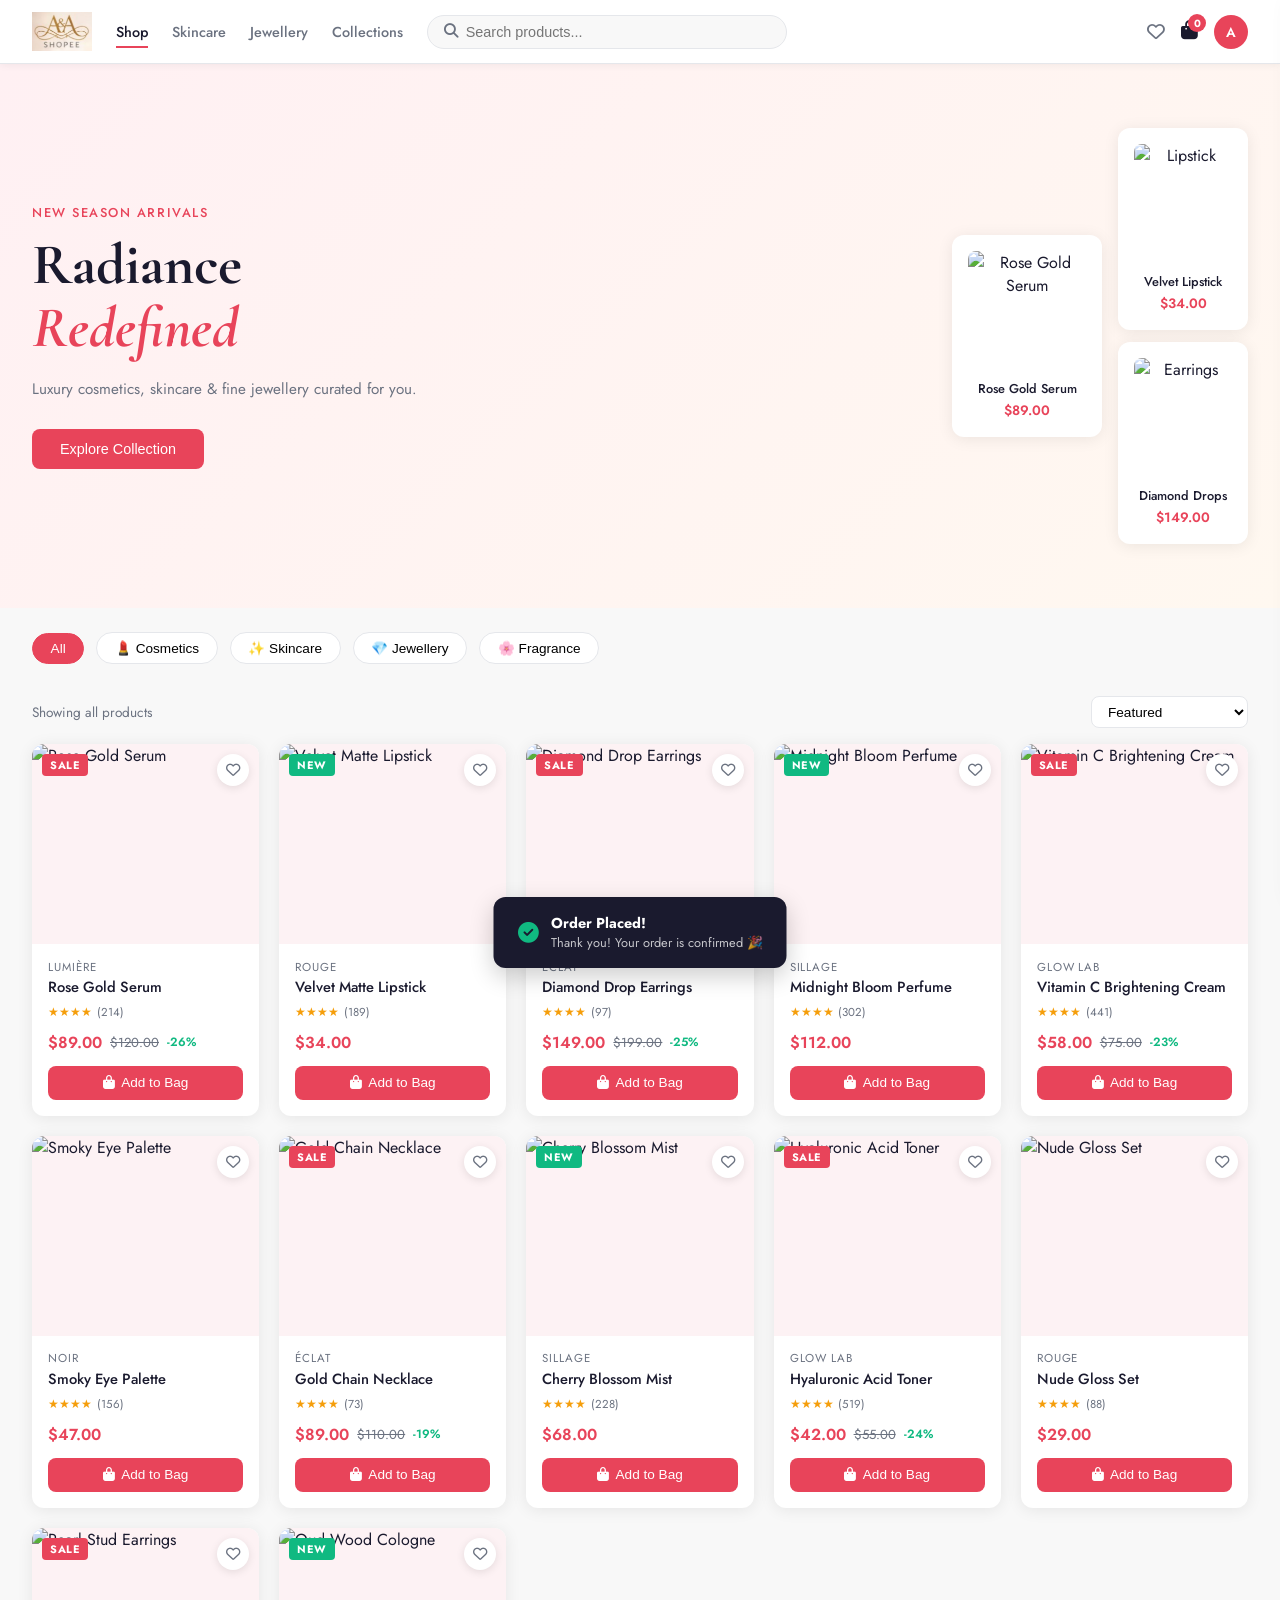
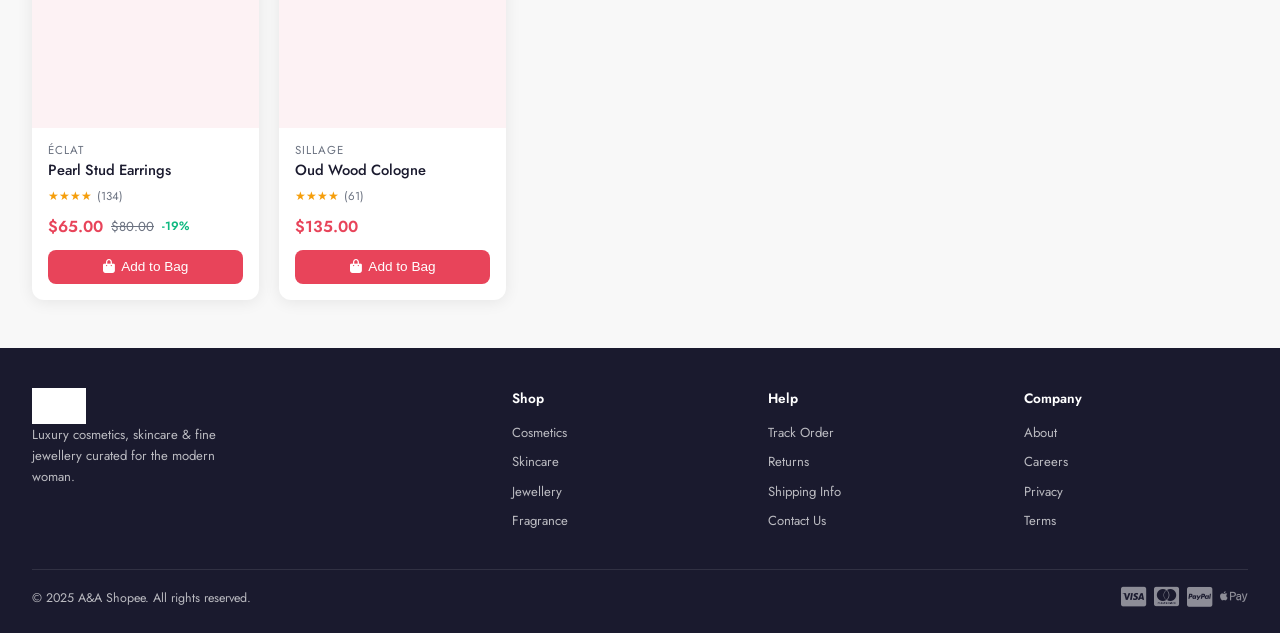
==== index.html @ 065af6c6 "createing initial setup" ====
<!DOCTYPE html>
<html lang="en">
<head>
  <meta charset="UTF-8" />
  <meta name="viewport" content="width=device-width, initial-scale=1.0"/>
  <title>A&amp;A Shopee</title>
  <link rel="stylesheet" href="src/css/style.css"/>
  <link href="https://fonts.googleapis.com/css2?family=Cormorant+Garamond:wght@300;400;600&family=Jost:wght@300;400;500&display=swap" rel="stylesheet"/>
  <link rel="stylesheet" href="https://cdnjs.cloudflare.com/ajax/libs/font-awesome/6.5.0/css/all.min.css"/>
</head>
<body>

<!-- ── NAVBAR ── -->
<nav class="navbar">
  <div class="nav-logo"><img src="src/images/logo.png" alt="A&A Shopee" class="logo-img"/></div>
  <ul class="nav-links">
    <li><a href="#" class="active">Shop</a></li>
    <li><a href="#">Skincare</a></li>
    <li><a href="#">Jewellery</a></li>
    <li><a href="#">Collections</a></li>
  </ul>
  <div class="nav-search">
    <i class="fa-solid fa-magnifying-glass"></i>
    <input type="text" placeholder="Search products..."/>
  </div>
  <div class="nav-actions">
    <i class="fa-regular fa-heart"></i>
    <div class="cart-icon" onclick="toggleCart()">
      <i class="fa-solid fa-bag-shopping"></i>
      <span class="cart-badge" id="cartBadge">0</span>
    </div>
    <div class="avatar">A</div>
  </div>
</nav>

<!-- ── HERO BANNER ── -->
<section class="hero">
  <div class="hero-content">
    <p class="hero-sub">New Season Arrivals</p>
    <h1>Radiance<br/><em>Redefined</em></h1>
    <p class="hero-desc">Luxury cosmetics, skincare & fine jewellery curated for you.</p>
    <button class="btn-primary" onclick="scrollToShop()">Explore Collection</button>
  </div>
  <div class="hero-visual">
    <div class="hero-card">
      <img src="https://images.unsplash.com/photo-1620916566398-39f1143ab7be?w=300&q=80" alt="Rose Gold Serum"/>
      <p>Rose Gold Serum</p>
      <span>$89.00</span>
    </div>
    <div class="hero-card-stack">
      <div class="hero-card">
        <img src="https://images.unsplash.com/photo-1586495777744-4e6232bf2f9b?w=300&q=80" alt="Lipstick"/>
        <p>Velvet Lipstick</p>
        <span>$34.00</span>
      </div>
      <div class="hero-card">
        <img src="https://images.unsplash.com/photo-1535632066927-ab7c9ab60908?w=300&q=80" alt="Earrings"/>
        <p>Diamond Drops</p>
        <span>$149.00</span>
      </div>
    </div>
  </div>
</section>

<!-- ── CATEGORY PILLS ── -->
<section class="categories" id="shop">
  <button class="cat-pill active" onclick="filterProducts('all',this)">All</button>
  <button class="cat-pill" onclick="filterProducts('cosmetic',this)">💄 Cosmetics</button>
  <button class="cat-pill" onclick="filterProducts('skincare',this)">✨ Skincare</button>
  <button class="cat-pill" onclick="filterProducts('jewellery',this)">💎 Jewellery</button>
  <button class="cat-pill" onclick="filterProducts('fragrance',this)">🌸 Fragrance</button>
</section>

<!-- ── SORT BAR ── -->
<div class="sort-bar">
  <p id="productCount">Showing all products</p>
  <select onchange="renderProducts(currentFilter)">
    <option>Featured</option>
    <option>Price: Low to High</option>
    <option>Price: High to Low</option>
    <option>Top Rated</option>
  </select>
</div>

<!-- ── PRODUCT GRID ── -->
<section class="product-grid" id="productGrid"></section>

<!-- ── FOOTER ── -->
<footer>
  <div class="footer-grid">
    <div class="footer-brand">
      <div class="nav-logo"><img src="src/images/logo.png" alt="A&A Shopee" class="logo-img"/></div>
      <p>Luxury cosmetics, skincare & fine jewellery curated for the modern woman.</p>
    </div>
    <div class="footer-col">
      <h4>Shop</h4>
      <ul>
        <li><a href="#">Cosmetics</a></li>
        <li><a href="#">Skincare</a></li>
        <li><a href="#">Jewellery</a></li>
        <li><a href="#">Fragrance</a></li>
      </ul>
    </div>
    <div class="footer-col">
      <h4>Help</h4>
      <ul>
        <li><a href="#">Track Order</a></li>
        <li><a href="#">Returns</a></li>
        <li><a href="#">Shipping Info</a></li>
        <li><a href="#">Contact Us</a></li>
      </ul>
    </div>
    <div class="footer-col">
      <h4>Company</h4>
      <ul>
        <li><a href="#">About</a></li>
        <li><a href="#">Careers</a></li>
        <li><a href="#">Privacy</a></li>
        <li><a href="#">Terms</a></li>
      </ul>
    </div>
  </div>
  <div class="footer-bottom">
    <p>© 2025 A&amp;A Shopee. All rights reserved.</p>
    <div class="footer-pay">
      <i class="fa-brands fa-cc-visa"></i>
      <i class="fa-brands fa-cc-mastercard"></i>
      <i class="fa-brands fa-cc-paypal"></i>
      <i class="fa-brands fa-apple-pay"></i>
    </div>
  </div>
</footer>

<!-- ── CART DRAWER ── -->
<div class="cart-overlay" id="cartOverlay" onclick="toggleCart()"></div>
<aside class="cart-drawer" id="cartDrawer">
  <div class="cart-header">
    <h2>Your Bag</h2>
    <button onclick="toggleCart()"><i class="fa-solid fa-xmark"></i></button>
  </div>
  <div class="cart-items" id="cartItems">
    <div class="cart-empty"><i class="fa-regular fa-bag-shopping"></i><p>Your bag is empty</p></div>
  </div>
  <div class="cart-footer" id="cartFooter" style="display:none">
    <div class="cart-total">
      <span>Subtotal</span><span id="cartTotal">$0.00</span>
    </div>
    <button class="btn-primary full" onclick="goToCheckout()">Proceed to Checkout</button>
  </div>
</aside>

<!-- ── CHECKOUT MODAL ── -->
<div class="modal-overlay" id="checkoutOverlay">
  <div class="checkout-modal">
    <button class="modal-close" onclick="closeCheckout()"><i class="fa-solid fa-xmark"></i></button>

    <!-- Steps -->
    <div class="steps">
      <div class="step active" id="step1Dot"><span>1</span>Delivery</div>
      <div class="step-line"></div>
      <div class="step" id="step2Dot"><span>2</span>Payment</div>
      <div class="step-line"></div>
      <div class="step" id="step3Dot"><span>3</span>Confirm</div>
    </div>

    <!-- Step 1: Delivery -->
    <div class="step-content" id="stepDelivery">
      <h3>Delivery Details</h3>
      <div class="form-row">
        <div class="form-group"><label>First Name</label><input type="text" placeholder="Aria"/></div>
        <div class="form-group"><label>Last Name</label><input type="text" placeholder="Rose"/></div>
      </div>
      <div class="form-group"><label>Email</label><input type="email" placeholder="aria@lumiere.com"/></div>
      <div class="form-group"><label>Phone</label><input type="tel" placeholder="+1 (555) 000-0000"/></div>
      <div class="form-group"><label>Address</label><input type="text" placeholder="123 Blossom Street"/></div>
      <div class="form-row">
        <div class="form-group"><label>City</label><input type="text" placeholder="New York"/></div>
        <div class="form-group"><label>ZIP</label><input type="text" placeholder="10001"/></div>
      </div>
      <div class="delivery-options">
        <label class="delivery-opt selected"><input type="radio" name="delivery" checked/>
          <i class="fa-solid fa-truck"></i><div><b>Standard</b><small>3–5 days · Free</small></div>
        </label>
        <label class="delivery-opt"><input type="radio" name="delivery"/>
          <i class="fa-solid fa-bolt"></i><div><b>Express</b><small>1–2 days · $9.99</small></div>
        </label>
      </div>
      <button class="btn-primary full" onclick="goStep(2)">Continue to Payment</button>
    </div>

    <!-- Step 2: Payment -->
    <div class="step-content hidden" id="stepPayment">
      <h3>Payment Method</h3>
      <div class="pay-tabs">
        <button class="pay-tab active" onclick="switchPay('card',this)"><i class="fa-solid fa-credit-card"></i> Card</button>
        <button class="pay-tab" onclick="switchPay('paypal',this)"><i class="fa-brands fa-paypal"></i> PayPal</button>
        <button class="pay-tab" onclick="switchPay('apple',this)"><i class="fa-brands fa-apple-pay"></i> Apple Pay</button>
      </div>
      <div id="cardForm">
        <div class="card-preview">
          <div class="card-chip"></div>
          <p class="card-num" id="previewNum">•••• •••• •••• ••••</p>
          <div class="card-bottom">
            <span id="previewName">CARD HOLDER</span>
            <span id="previewExp">MM/YY</span>
          </div>
        </div>
        <div class="form-group"><label>Card Number</label>
          <input type="text" placeholder="1234 5678 9012 3456" maxlength="19"
            oninput="fmtCard(this)" onkeyup="document.getElementById('previewNum').textContent=this.value||'•••• •••• •••• ••••'"/>
        </div>
        <div class="form-row">
          <div class="form-group"><label>Expiry</label>
            <input type="text" placeholder="MM/YY" maxlength="5"
              onkeyup="document.getElementById('previewExp').textContent=this.value||'MM/YY'"/>
          </div>
          <div class="form-group"><label>CVV</label><input type="password" placeholder="•••" maxlength="3"/></div>
        </div>
        <div class="form-group"><label>Name on Card</label>
          <input type="text" placeholder="ARIA ROSE"
            onkeyup="document.getElementById('previewName').textContent=this.value||'CARD HOLDER'"/>
        </div>
      </div>
      <div id="altPay" class="hidden alt-pay-msg"><i class="fa-solid fa-circle-check"></i> You'll be redirected to complete payment securely.</div>
      <div class="form-row" style="margin-top:1.5rem">
        <button class="btn-outline" onclick="goStep(1)">Back</button>
        <button class="btn-primary" onclick="goStep(3)">Review Order</button>
      </div>
    </div>

    <!-- Step 3: Confirm -->
    <div class="step-content hidden" id="stepConfirm">
      <h3>Order Summary</h3>
      <div class="order-summary" id="orderSummary"></div>
      <div class="summary-totals">
        <div><span>Subtotal</span><span id="confirmSubtotal"></span></div>
        <div><span>Shipping</span><span>Free</span></div>
        <div class="total-row"><span>Total</span><span id="confirmTotal"></span></div>
      </div>
      <div class="form-row" style="margin-top:1.5rem">
        <button class="btn-outline" onclick="goStep(2)">Back</button>
        <button class="btn-primary" onclick="placeOrder()"><i class="fa-solid fa-lock"></i> Place Order</button>
      </div>
    </div>
  </div>
</div>

<!-- ── SUCCESS TOAST ── -->
<div class="toast" id="toast">
  <i class="fa-solid fa-circle-check"></i>
  <div><b>Order Placed!</b><p>Thank you! Your order is confirmed 🎉</p></div>
</div>

<script src="src/js/app.js"></script>
</body>
</html>
---- src/css/style.css ----
*, *::before, *::after { box-sizing: border-box; margin: 0; padding: 0; }
:root {
  --primary: #e8445a;
  --primary-dark: #c73249;
  --bg: #f8f8f8;
  --white: #ffffff;
  --text: #1a1a2e;
  --muted: #6b7280;
  --border: #e5e7eb;
  --shadow: 0 2px 16px rgba(0,0,0,0.08);
  --radius: 12px;
}
body { font-family: 'Jost', sans-serif; background: var(--bg); color: var(--text); }
a { text-decoration: none; color: inherit; }
ul { list-style: none; }
img { max-width: 100%; display: block; }

/* NAVBAR */
.navbar {
  position: sticky; top: 0; z-index: 100;
  background: var(--white); border-bottom: 1px solid var(--border);
  display: flex; align-items: center; gap: 1.5rem;
  padding: 0 2rem; height: 64px;
  box-shadow: 0 1px 8px rgba(0,0,0,0.06);
}
.nav-logo {
  display: flex; align-items: center; white-space: nowrap;
}
.logo-img {
  height: 40px; width: auto; object-fit: contain;
}
.logo-aa {
  background: var(--primary); color: #fff;
  padding: 1px 7px; border-radius: 6px;
  font-size: 1.1rem; font-weight: 700; letter-spacing: .04em;
  margin-right: 3px;
}
.nav-links { display: flex; gap: 1.5rem; }
.nav-links a {
  font-size: .9rem; font-weight: 500; color: var(--muted);
  padding: 4px 0; border-bottom: 2px solid transparent; transition: all .2s;
}
.nav-links a:hover, .nav-links a.active { color: var(--text); border-color: var(--primary); }
.nav-search {
  flex: 1; max-width: 360px; display: flex; align-items: center;
  background: var(--bg); border: 1px solid var(--border);
  border-radius: 24px; padding: 0 1rem; gap: .5rem;
}
.nav-search input { border: none; background: transparent; outline: none; font-size: .9rem; width: 100%; padding: 8px 0; }
.nav-search i { color: var(--muted); font-size: .9rem; }
.nav-actions { display: flex; align-items: center; gap: 1rem; margin-left: auto; }
.nav-actions i { font-size: 1.1rem; cursor: pointer; color: var(--muted); transition: color .2s; }
.nav-actions i:hover { color: var(--primary); }
.cart-icon { position: relative; cursor: pointer; }
.cart-icon i { font-size: 1.2rem; color: var(--text); }
.cart-badge {
  position: absolute; top: -6px; right: -8px;
  background: var(--primary); color: #fff;
  font-size: .65rem; font-weight: 700;
  width: 18px; height: 18px; border-radius: 50%;
  display: flex; align-items: center; justify-content: center;
}
.avatar {
  width: 34px; height: 34px; border-radius: 50%;
  background: var(--primary); color: #fff;
  font-size: .85rem; font-weight: 600;
  display: flex; align-items: center; justify-content: center; cursor: pointer;
}

/* HERO */
.hero {
  display: flex; align-items: center; justify-content: space-between;
  padding: 4rem 2rem; background: linear-gradient(135deg, #fff0f3 0%, #fff8f0 100%);
  min-height: 420px; overflow: hidden;
}
.hero-content { max-width: 480px; }
.hero-sub {
  font-size: .8rem; font-weight: 500; letter-spacing: .12em;
  text-transform: uppercase; color: var(--primary); margin-bottom: .75rem;
}
.hero-content h1 {
  font-family: 'Cormorant Garamond', serif;
  font-size: clamp(2.4rem, 5vw, 3.6rem); line-height: 1.1;
  color: var(--text); margin-bottom: 1rem;
}
.hero-content h1 em { color: var(--primary); font-style: italic; }
.hero-desc { color: var(--muted); font-size: .95rem; margin-bottom: 1.75rem; line-height: 1.6; }
.hero-visual { display: flex; gap: 1rem; align-items: center; }
.hero-card {
  background: var(--white); border-radius: var(--radius);
  padding: 1rem; box-shadow: var(--shadow); text-align: center; width: 150px;
}
.hero-card img { border-radius: 8px; height: 120px; object-fit: cover; width: 100%; margin-bottom: .5rem; }
.hero-card p { font-size: .8rem; font-weight: 500; }
.hero-card span { font-size: .85rem; color: var(--primary); font-weight: 600; }
.hero-card-stack { display: flex; flex-direction: column; gap: .75rem; }
.hero-card-stack .hero-card { width: 130px; }

/* BUTTONS */
.btn-primary {
  background: var(--primary); color: #fff; border: none; border-radius: 8px;
  padding: .75rem 1.75rem; font-size: .9rem; font-weight: 500;
  cursor: pointer; transition: background .2s, transform .1s;
  display: inline-flex; align-items: center; gap: .5rem;
}
.btn-primary:hover { background: var(--primary-dark); }
.btn-primary:active { transform: scale(.97); }
.btn-primary.full { width: 100%; justify-content: center; }
.btn-outline {
  background: transparent; color: var(--text);
  border: 1.5px solid var(--border); border-radius: 8px;
  padding: .75rem 1.5rem; font-size: .9rem; font-weight: 500;
  cursor: pointer; transition: border-color .2s;
}
.btn-outline:hover { border-color: var(--primary); color: var(--primary); }

/* CATEGORIES */
.categories {
  display: flex; gap: .75rem; padding: 1.5rem 2rem;
  overflow-x: auto; scrollbar-width: none; align-items: center;
}
.categories::-webkit-scrollbar { display: none; }
.cat-pill {
  background: var(--white); border: 1.5px solid var(--border);
  border-radius: 24px; padding: .45rem 1.1rem;
  font-size: .85rem; font-weight: 500; cursor: pointer;
  white-space: nowrap; transition: all .2s;
}
.cat-pill:hover { border-color: var(--primary); color: var(--primary); }
.cat-pill.active { background: var(--primary); color: #fff; border-color: var(--primary); }

/* SORT BAR */
.sort-bar {
  display: flex; align-items: center; justify-content: space-between;
  padding: .5rem 2rem 1rem; flex-wrap: wrap; gap: .5rem;
}
.sort-bar p { font-size: .85rem; color: var(--muted); }
.sort-bar select {
  border: 1px solid var(--border); border-radius: 8px;
  padding: .4rem .75rem; font-size: .85rem; background: var(--white);
  cursor: pointer; outline: none;
}

/* PRODUCT GRID */
.product-grid {
  display: grid;
  grid-template-columns: repeat(auto-fill, minmax(220px, 1fr));
  gap: 1.25rem; padding: 0 2rem 3rem;
}
.product-card {
  background: var(--white); border-radius: var(--radius);
  box-shadow: var(--shadow); overflow: hidden;
  transition: transform .2s, box-shadow .2s; position: relative;
}
.product-card:hover { transform: translateY(-4px); box-shadow: 0 8px 28px rgba(0,0,0,0.12); }
.product-img-wrap { position: relative; overflow: hidden; background: #fdf2f4; }
.product-img-wrap img { width: 100%; height: 200px; object-fit: cover; transition: transform .35s; }
.product-card:hover .product-img-wrap img { transform: scale(1.05); }
.product-badge {
  position: absolute; top: 10px; left: 10px;
  color: #fff; font-size: .68rem; font-weight: 700;
  padding: 3px 8px; border-radius: 4px; text-transform: uppercase; letter-spacing: .05em;
}
.product-badge.new { background: #10b981; }
.product-badge.sale { background: var(--primary); }
.product-wishlist {
  position: absolute; top: 10px; right: 10px;
  background: var(--white); border: none; border-radius: 50%;
  width: 32px; height: 32px; display: flex; align-items: center; justify-content: center;
  cursor: pointer; box-shadow: 0 2px 8px rgba(0,0,0,0.1);
  transition: color .2s; font-size: .9rem; color: var(--muted);
}
.product-wishlist:hover, .product-wishlist.active { color: var(--primary); }
.product-info { padding: .9rem 1rem 1rem; }
.product-brand { font-size: .72rem; text-transform: uppercase; letter-spacing: .08em; color: var(--muted); margin-bottom: .2rem; }
.product-name { font-size: .92rem; font-weight: 500; margin-bottom: .4rem; line-height: 1.3; }
.product-rating { display: flex; align-items: center; gap: .3rem; margin-bottom: .6rem; }
.stars { color: #f59e0b; font-size: .75rem; }
.rating-count { font-size: .72rem; color: var(--muted); }
.product-price { display: flex; align-items: center; gap: .5rem; margin-bottom: .75rem; }
.price-current { font-size: 1rem; font-weight: 600; color: var(--primary); }
.price-original { font-size: .82rem; color: var(--muted); text-decoration: line-through; }
.price-discount { font-size: .75rem; color: #10b981; font-weight: 600; }
.btn-add-cart {
  width: 100%; background: var(--primary); color: #fff;
  border: none; border-radius: 8px; padding: .6rem;
  font-size: .85rem; font-weight: 500; cursor: pointer;
  transition: background .2s; display: flex; align-items: center; justify-content: center; gap: .4rem;
}
.btn-add-cart:hover { background: var(--primary-dark); }

/* CART DRAWER */
.cart-overlay {
  position: fixed; inset: 0; background: rgba(0,0,0,.4);
  z-index: 200; opacity: 0; pointer-events: none; transition: opacity .3s;
}
.cart-overlay.open { opacity: 1; pointer-events: all; }
.cart-drawer {
  position: fixed; top: 0; right: -420px; width: 400px; max-width: 100vw;
  height: 100vh; background: var(--white); z-index: 201;
  display: flex; flex-direction: column;
  box-shadow: -4px 0 24px rgba(0,0,0,.12);
  transition: right .3s cubic-bezier(.4,0,.2,1);
}
.cart-drawer.open { right: 0; }
.cart-header {
  display: flex; align-items: center; justify-content: space-between;
  padding: 1.25rem 1.5rem; border-bottom: 1px solid var(--border);
}
.cart-header h2 { font-size: 1.1rem; font-weight: 600; }
.cart-header button { background: none; border: none; font-size: 1.1rem; cursor: pointer; color: var(--muted); }
.cart-items { flex: 1; overflow-y: auto; padding: 1rem 1.5rem; }
.cart-empty { text-align: center; padding: 3rem 0; color: var(--muted); }
.cart-empty i { font-size: 2.5rem; margin-bottom: .75rem; display: block; }
.cart-item {
  display: flex; gap: .75rem; padding: .75rem 0;
  border-bottom: 1px solid var(--border); align-items: center;
}
.cart-item img { width: 64px; height: 64px; object-fit: cover; border-radius: 8px; background: #fdf2f4; }
.cart-item-info { flex: 1; }
.cart-item-info p { font-size: .88rem; font-weight: 500; margin-bottom: .2rem; }
.cart-item-info span { font-size: .82rem; color: var(--primary); font-weight: 600; }
.cart-item-qty { display: flex; align-items: center; gap: .4rem; margin-top: .4rem; }
.qty-btn {
  width: 24px; height: 24px; border-radius: 50%;
  border: 1px solid var(--border); background: var(--bg);
  cursor: pointer; font-size: .85rem; display: flex; align-items: center; justify-content: center;
  transition: background .2s;
}
.qty-btn:hover { background: var(--primary); color: #fff; border-color: var(--primary); }
.qty-val { font-size: .85rem; font-weight: 500; min-width: 20px; text-align: center; }
.cart-item-remove { background: none; border: none; color: var(--muted); cursor: pointer; font-size: .85rem; padding: 4px; }
.cart-item-remove:hover { color: var(--primary); }
.cart-footer { padding: 1.25rem 1.5rem; border-top: 1px solid var(--border); }
.cart-total { display: flex; justify-content: space-between; margin-bottom: 1rem; font-weight: 600; font-size: 1rem; }

/* CHECKOUT MODAL */
.modal-overlay {
  position: fixed; inset: 0; background: rgba(0,0,0,.5);
  z-index: 300; display: none; align-items: center; justify-content: center; padding: 1rem;
}
.modal-overlay.open { display: flex; }
.checkout-modal {
  background: var(--white); border-radius: 16px;
  width: 100%; max-width: 540px; max-height: 90vh;
  overflow-y: auto; padding: 2rem; position: relative;
}
.modal-close { position: absolute; top: 1rem; right: 1rem; background: none; border: none; font-size: 1.1rem; cursor: pointer; color: var(--muted); }
.steps { display: flex; align-items: center; margin-bottom: 2rem; }
.step { display: flex; flex-direction: column; align-items: center; gap: .25rem; font-size: .75rem; color: var(--muted); }
.step span {
  width: 28px; height: 28px; border-radius: 50%;
  border: 2px solid var(--border); display: flex; align-items: center; justify-content: center;
  font-size: .8rem; font-weight: 600; transition: all .3s;
}
.step.active span { background: var(--primary); border-color: var(--primary); color: #fff; }
.step.done span { background: #10b981; border-color: #10b981; color: #fff; }
.step-line { flex: 1; height: 2px; background: var(--border); margin: 0 .5rem; margin-bottom: 1rem; }
.step-content h3 { font-size: 1.1rem; font-weight: 600; margin-bottom: 1.25rem; }
.step-content.hidden { display: none; }
.form-row { display: grid; grid-template-columns: 1fr 1fr; gap: .75rem; }
.form-group { display: flex; flex-direction: column; gap: .35rem; margin-bottom: .75rem; }
.form-group label { font-size: .8rem; font-weight: 500; color: var(--muted); }
.form-group input {
  border: 1.5px solid var(--border); border-radius: 8px;
  padding: .6rem .85rem; font-size: .9rem; outline: none; transition: border-color .2s;
}
.form-group input:focus { border-color: var(--primary); }
.delivery-options { display: flex; gap: .75rem; margin: 1rem 0; }
.delivery-opt {
  flex: 1; border: 1.5px solid var(--border); border-radius: 10px;
  padding: .75rem; cursor: pointer; display: flex; align-items: center; gap: .6rem; transition: border-color .2s;
}
.delivery-opt input { display: none; }
.delivery-opt.selected { border-color: var(--primary); background: #fff5f7; }
.delivery-opt i { color: var(--primary); font-size: 1.1rem; }
.delivery-opt b { font-size: .85rem; display: block; }
.delivery-opt small { font-size: .75rem; color: var(--muted); }
.pay-tabs { display: flex; gap: .5rem; margin-bottom: 1.25rem; }
.pay-tab {
  flex: 1; border: 1.5px solid var(--border); border-radius: 8px;
  padding: .6rem; font-size: .82rem; cursor: pointer; background: var(--white);
  transition: all .2s; display: flex; align-items: center; justify-content: center; gap: .4rem;
}
.pay-tab.active { border-color: var(--primary); background: #fff5f7; color: var(--primary); }
.card-preview {
  background: linear-gradient(135deg, #1a1a2e, #e8445a);
  border-radius: 12px; padding: 1.25rem 1.5rem; color: #fff;
  margin-bottom: 1.25rem; min-height: 120px;
}
.card-chip { width: 32px; height: 24px; background: #f59e0b; border-radius: 4px; margin-bottom: .75rem; }
.card-num { font-size: 1rem; letter-spacing: .15em; margin-bottom: .75rem; }
.card-bottom { display: flex; justify-content: space-between; font-size: .8rem; opacity: .85; }
.alt-pay-msg { text-align: center; padding: 2rem; color: var(--muted); font-size: .9rem; display: flex; align-items: center; justify-content: center; gap: .5rem; }
.alt-pay-msg i { color: #10b981; font-size: 1.2rem; }
.order-summary { display: flex; flex-direction: column; gap: .6rem; margin-bottom: 1rem; }
.order-item { display: flex; align-items: center; gap: .75rem; padding: .5rem 0; border-bottom: 1px solid var(--border); }
.order-item img { width: 48px; height: 48px; object-fit: cover; border-radius: 6px; }
.order-item-info { flex: 1; font-size: .85rem; }
.order-item-info p { font-weight: 500; }
.order-item-info span { color: var(--muted); font-size: .78rem; }
.order-item-price { font-weight: 600; font-size: .9rem; color: var(--primary); }
.summary-totals { font-size: .9rem; }
.summary-totals div { display: flex; justify-content: space-between; padding: .4rem 0; color: var(--muted); }
.summary-totals .total-row { font-weight: 700; font-size: 1rem; color: var(--text); border-top: 1px solid var(--border); padding-top: .6rem; margin-top: .2rem; }

/* TOAST */
.toast {
  position: fixed; bottom: 2rem; left: 50%; transform: translateX(-50%) translateY(100px);
  background: var(--text); color: #fff; border-radius: 12px;
  padding: 1rem 1.5rem; display: flex; align-items: center; gap: .75rem;
  box-shadow: 0 8px 24px rgba(0,0,0,.2); z-index: 400;
  transition: transform .4s cubic-bezier(.4,0,.2,1); min-width: 280px;
}
.toast.show { transform: translateX(-50%) translateY(0); }
.toast i { color: #10b981; font-size: 1.3rem; }
.toast b { display: block; font-size: .9rem; }
.toast p { font-size: .8rem; opacity: .75; margin: 0; }

/* FOOTER */
footer { background: var(--text); color: rgba(255,255,255,.7); padding: 2.5rem 2rem 1.5rem; }
.footer-grid { display: grid; grid-template-columns: 2fr 1fr 1fr 1fr; gap: 2rem; margin-bottom: 2rem; }
.footer-brand .logo-img { height: 36px; filter: brightness(0) invert(1); }
.footer-brand p { font-size: .82rem; line-height: 1.6; max-width: 220px; }
.footer-col h4 { font-size: .85rem; font-weight: 600; color: #fff; margin-bottom: .75rem; }
.footer-col ul li { margin-bottom: .4rem; }
.footer-col ul li a { font-size: .82rem; transition: color .2s; }
.footer-col ul li a:hover { color: var(--primary); }
.footer-bottom { border-top: 1px solid rgba(255,255,255,.1); padding-top: 1rem; display: flex; justify-content: space-between; align-items: center; flex-wrap: wrap; gap: .5rem; }
.footer-bottom p { font-size: .78rem; }
.footer-pay { display: flex; gap: .5rem; }
.footer-pay i { font-size: 1.4rem; color: rgba(255,255,255,.5); }

/* RESPONSIVE */
@media (max-width: 900px) {
  .hero { flex-direction: column; text-align: center; padding: 2.5rem 1.5rem; }
  .hero-visual { justify-content: center; }
  .footer-grid { grid-template-columns: 1fr 1fr; }
}
@media (max-width: 600px) {
  .navbar { padding: 0 1rem; gap: .75rem; }
  .nav-links { display: none; }
  .nav-search { max-width: 180px; }
  .product-grid { padding: 0 1rem 2rem; grid-template-columns: repeat(auto-fill, minmax(160px, 1fr)); }
  .hero { padding: 2rem 1rem; }
  .categories { padding: 1rem; }
  .sort-bar { padding: .5rem 1rem .75rem; }
  .footer-grid { grid-template-columns: 1fr; }
  .form-row { grid-template-columns: 1fr; }
  .checkout-modal { padding: 1.5rem 1rem; }
}
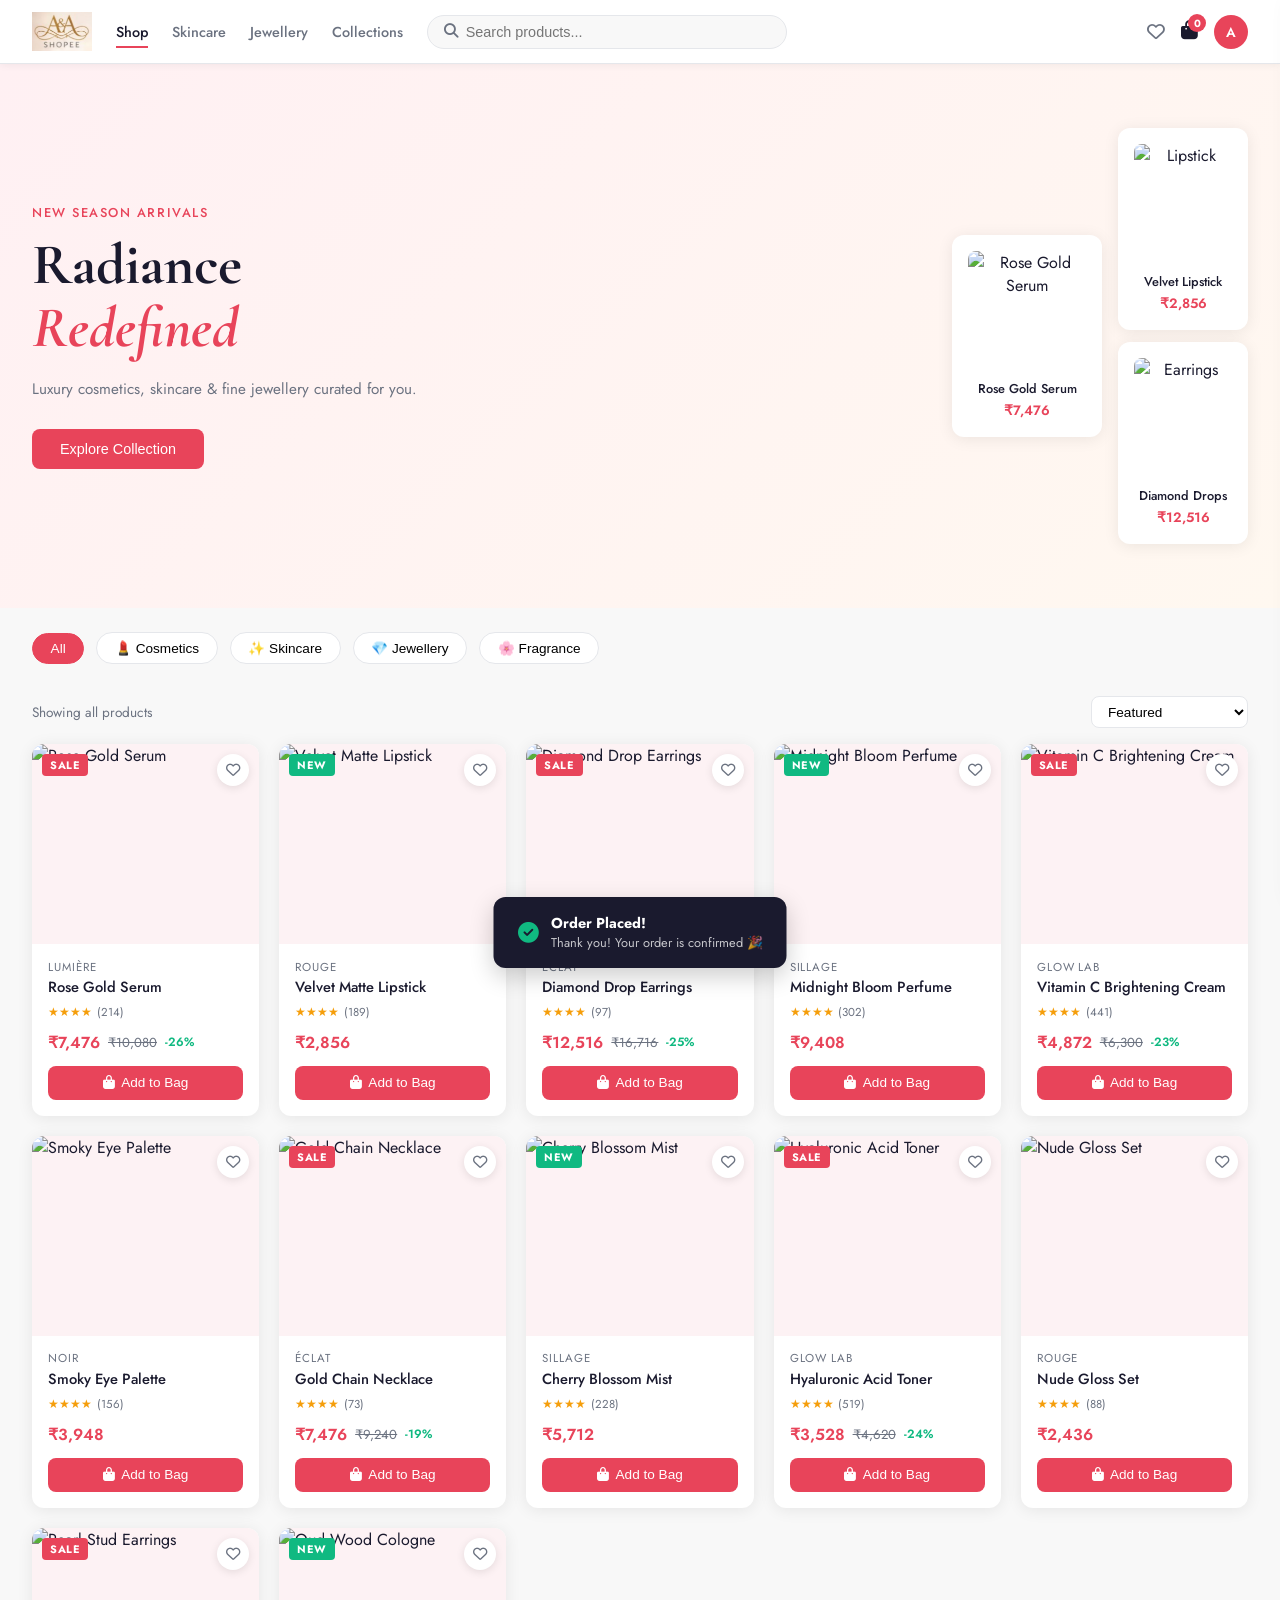
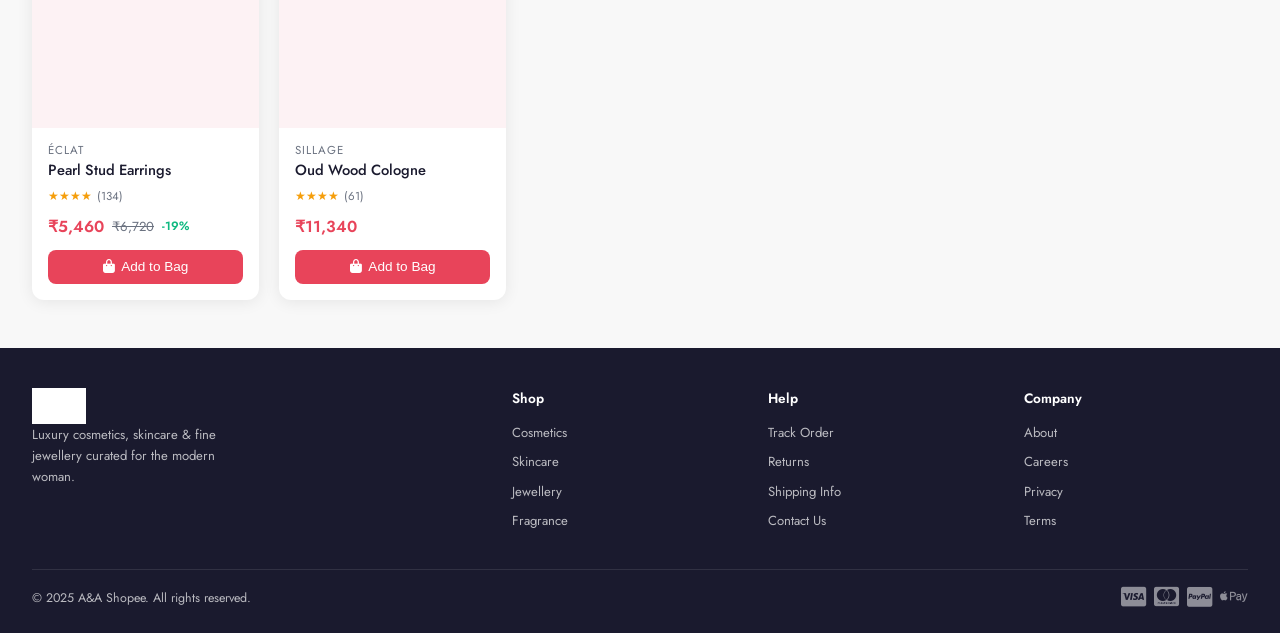
==== commit d80bf6df: "updated payment method" ====
--- a/index.html
+++ b/index.html
@@ -45,18 +45,18 @@
     <div class="hero-card">
       <img src="https://images.unsplash.com/photo-1620916566398-39f1143ab7be?w=300&q=80" alt="Rose Gold Serum"/>
       <p>Rose Gold Serum</p>
-      <span>$89.00</span>
+      <span>₹7,476</span>
     </div>
     <div class="hero-card-stack">
       <div class="hero-card">
         <img src="https://images.unsplash.com/photo-1586495777744-4e6232bf2f9b?w=300&q=80" alt="Lipstick"/>
         <p>Velvet Lipstick</p>
-        <span>$34.00</span>
+        <span>₹2,856</span>
       </div>
       <div class="hero-card">
         <img src="https://images.unsplash.com/photo-1535632066927-ab7c9ab60908?w=300&q=80" alt="Earrings"/>
         <p>Diamond Drops</p>
-        <span>$149.00</span>
+        <span>₹12,516</span>
       </div>
     </div>
   </div>
@@ -191,37 +191,11 @@
     <!-- Step 2: Payment -->
     <div class="step-content hidden" id="stepPayment">
       <h3>Payment Method</h3>
-      <div class="pay-tabs">
-        <button class="pay-tab active" onclick="switchPay('card',this)"><i class="fa-solid fa-credit-card"></i> Card</button>
-        <button class="pay-tab" onclick="switchPay('paypal',this)"><i class="fa-brands fa-paypal"></i> PayPal</button>
-        <button class="pay-tab" onclick="switchPay('apple',this)"><i class="fa-brands fa-apple-pay"></i> Apple Pay</button>
-      </div>
-      <div id="cardForm">
-        <div class="card-preview">
-          <div class="card-chip"></div>
-          <p class="card-num" id="previewNum">•••• •••• •••• ••••</p>
-          <div class="card-bottom">
-            <span id="previewName">CARD HOLDER</span>
-            <span id="previewExp">MM/YY</span>
-          </div>
-        </div>
-        <div class="form-group"><label>Card Number</label>
-          <input type="text" placeholder="1234 5678 9012 3456" maxlength="19"
-            oninput="fmtCard(this)" onkeyup="document.getElementById('previewNum').textContent=this.value||'•••• •••• •••• ••••'"/>
-        </div>
-        <div class="form-row">
-          <div class="form-group"><label>Expiry</label>
-            <input type="text" placeholder="MM/YY" maxlength="5"
-              onkeyup="document.getElementById('previewExp').textContent=this.value||'MM/YY'"/>
-          </div>
-          <div class="form-group"><label>CVV</label><input type="password" placeholder="•••" maxlength="3"/></div>
-        </div>
-        <div class="form-group"><label>Name on Card</label>
-          <input type="text" placeholder="ARIA ROSE"
-            onkeyup="document.getElementById('previewName').textContent=this.value||'CARD HOLDER'"/>
-        </div>
-      </div>
-      <div id="altPay" class="hidden alt-pay-msg"><i class="fa-solid fa-circle-check"></i> You'll be redirected to complete payment securely.</div>
+      <div class="qr-payment">
+        <p class="qr-label">Scan to Pay</p>
+        <img src="src/images/QR_Payment.png" alt="QR Payment" class="qr-img"/>
+        <p class="qr-hint"><i class="fa-solid fa-circle-info"></i> Open your payment app and scan the QR code to complete your order.</p>
+      </div>
       <div class="form-row" style="margin-top:1.5rem">
         <button class="btn-outline" onclick="goStep(1)">Back</button>
         <button class="btn-primary" onclick="goStep(3)">Review Order</button>
--- a/src/css/style.css
+++ b/src/css/style.css
@@ -291,8 +291,14 @@
 .card-chip { width: 32px; height: 24px; background: #f59e0b; border-radius: 4px; margin-bottom: .75rem; }
 .card-num { font-size: 1rem; letter-spacing: .15em; margin-bottom: .75rem; }
 .card-bottom { display: flex; justify-content: space-between; font-size: .8rem; opacity: .85; }
-.alt-pay-msg { text-align: center; padding: 2rem; color: var(--muted); font-size: .9rem; display: flex; align-items: center; justify-content: center; gap: .5rem; }
-.alt-pay-msg i { color: #10b981; font-size: 1.2rem; }
+.qr-payment {
+  display: flex; flex-direction: column; align-items: center;
+  padding: 1rem 0; gap: .75rem;
+}
+.qr-label { font-size: 1rem; font-weight: 600; color: var(--text); }
+.qr-img { width: 220px; height: 220px; object-fit: contain; border: 2px solid var(--border); border-radius: 12px; padding: .5rem; }
+.qr-hint { font-size: .8rem; color: var(--muted); text-align: center; display: flex; align-items: center; gap: .4rem; max-width: 280px; line-height: 1.5; }
+.qr-hint i { color: var(--primary); flex-shrink: 0; }
 .order-summary { display: flex; flex-direction: column; gap: .6rem; margin-bottom: 1rem; }
 .order-item { display: flex; align-items: center; gap: .75rem; padding: .5rem 0; border-bottom: 1px solid var(--border); }
 .order-item img { width: 48px; height: 48px; object-fit: cover; border-radius: 6px; }
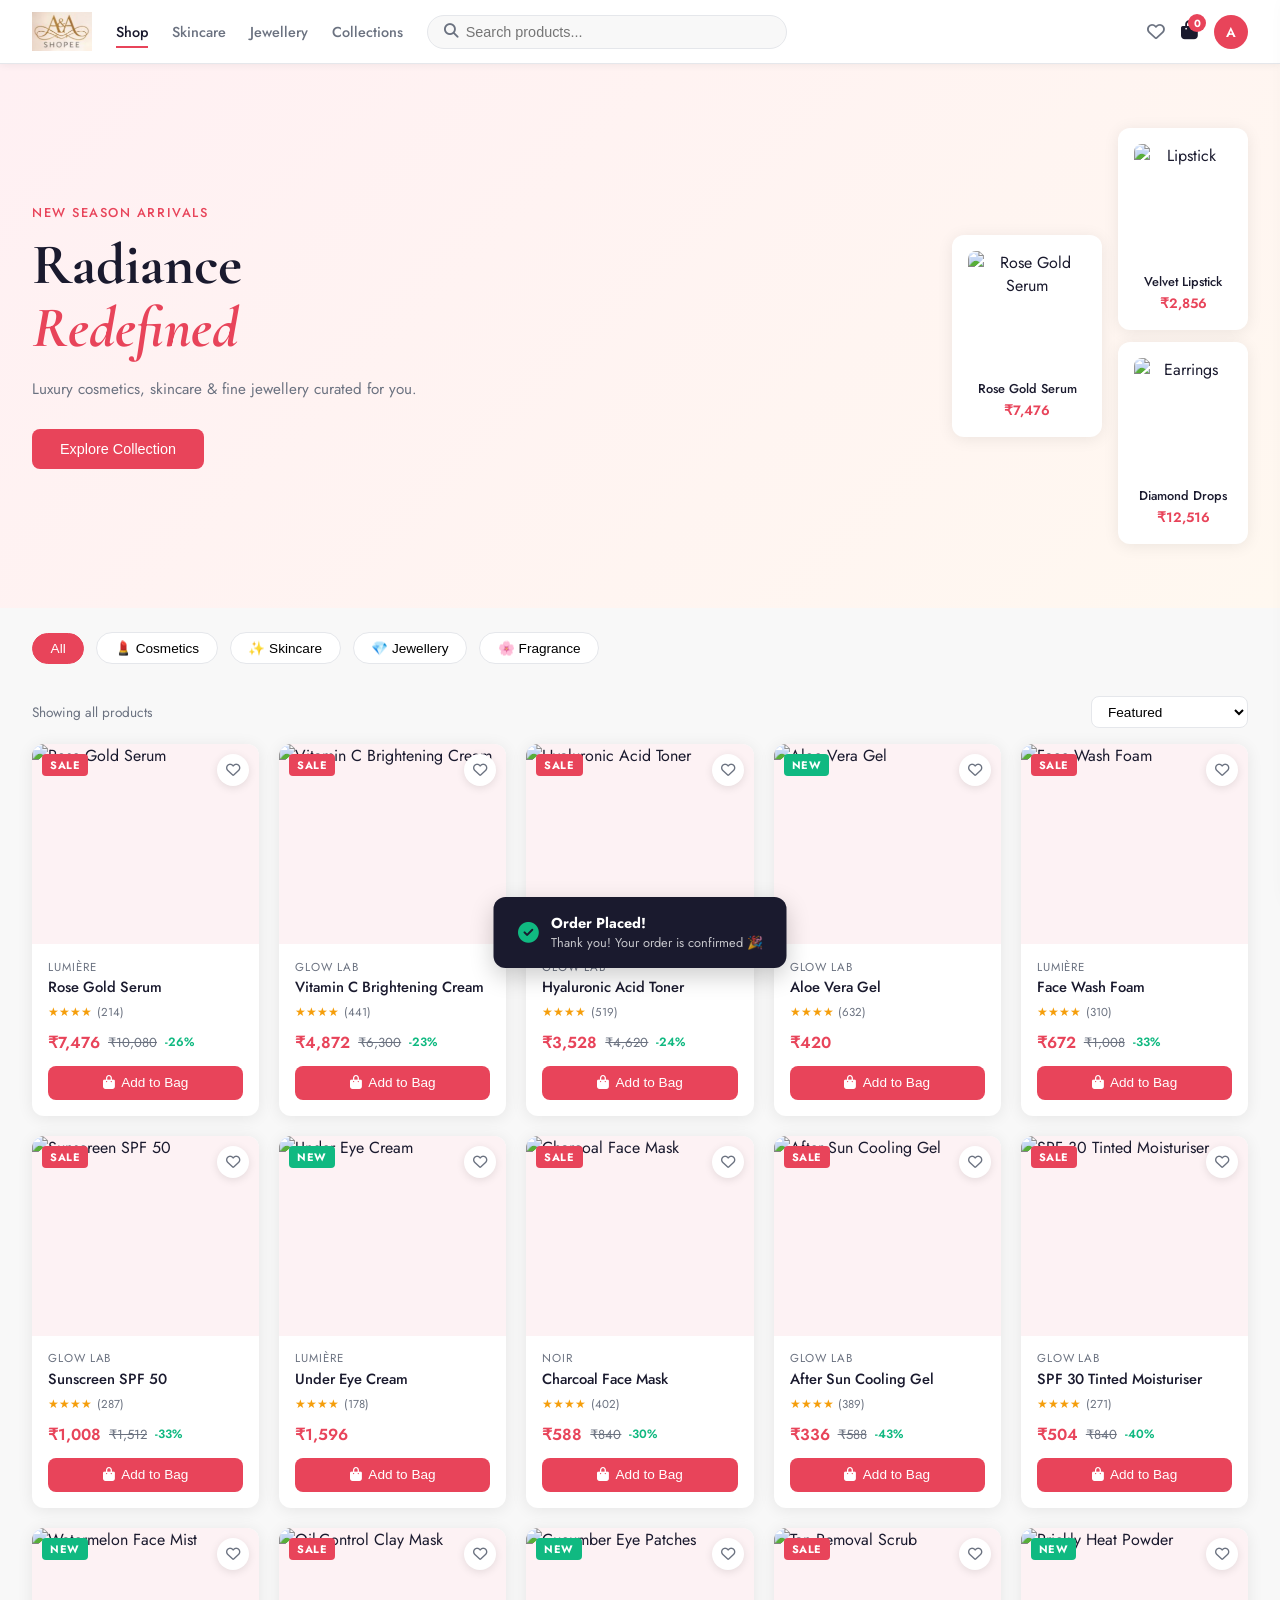
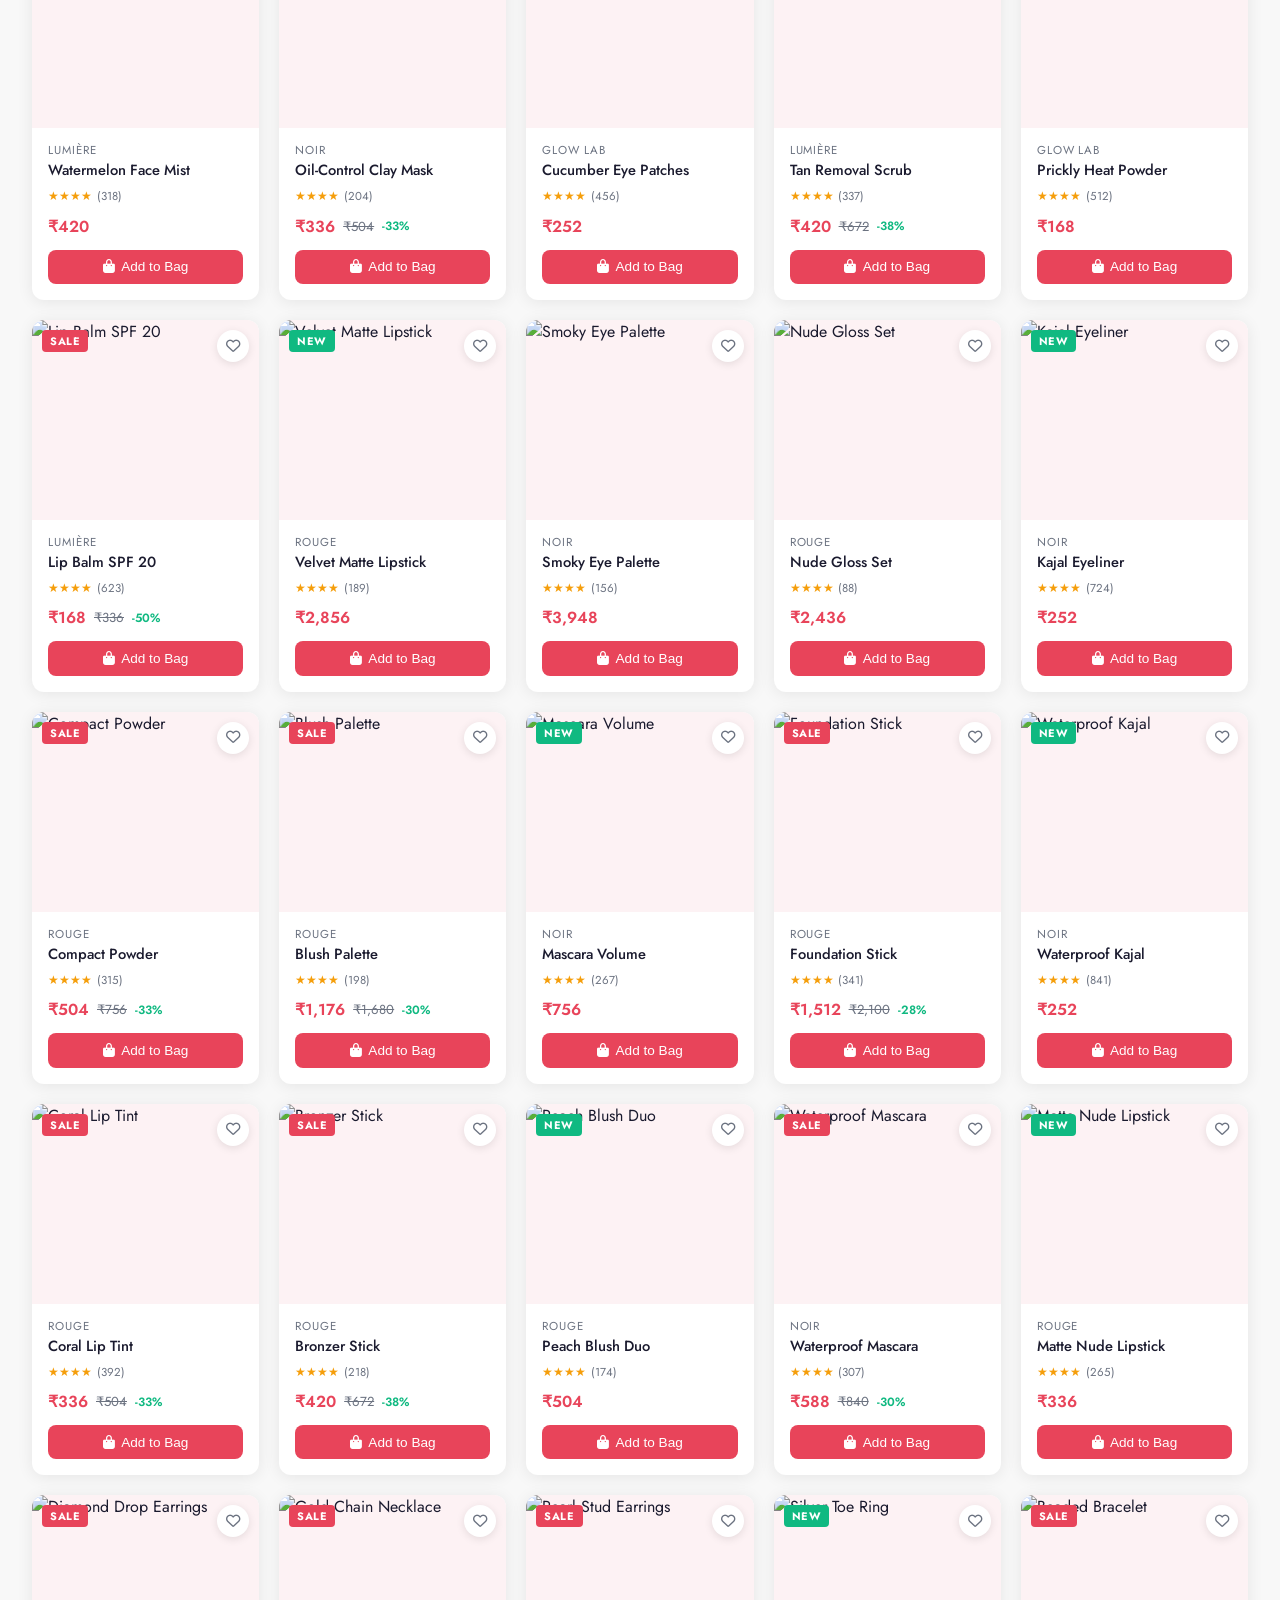
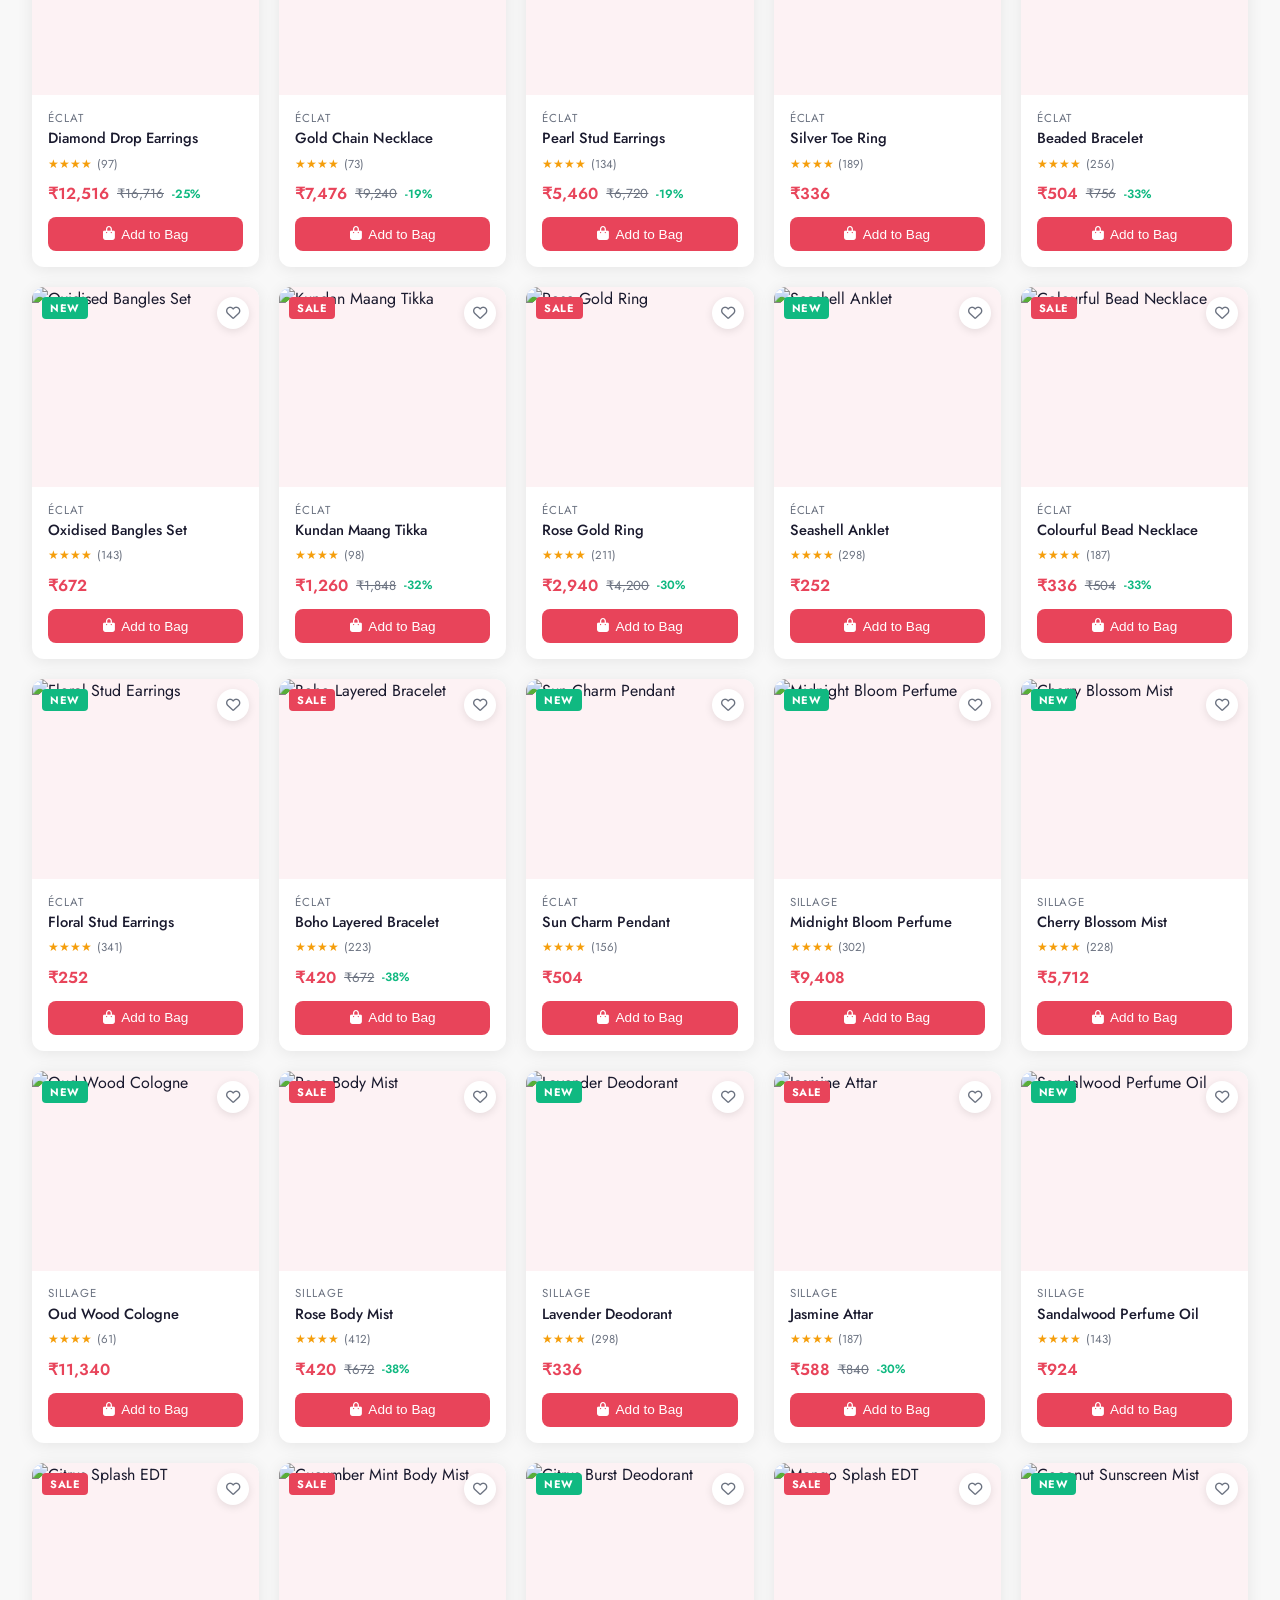
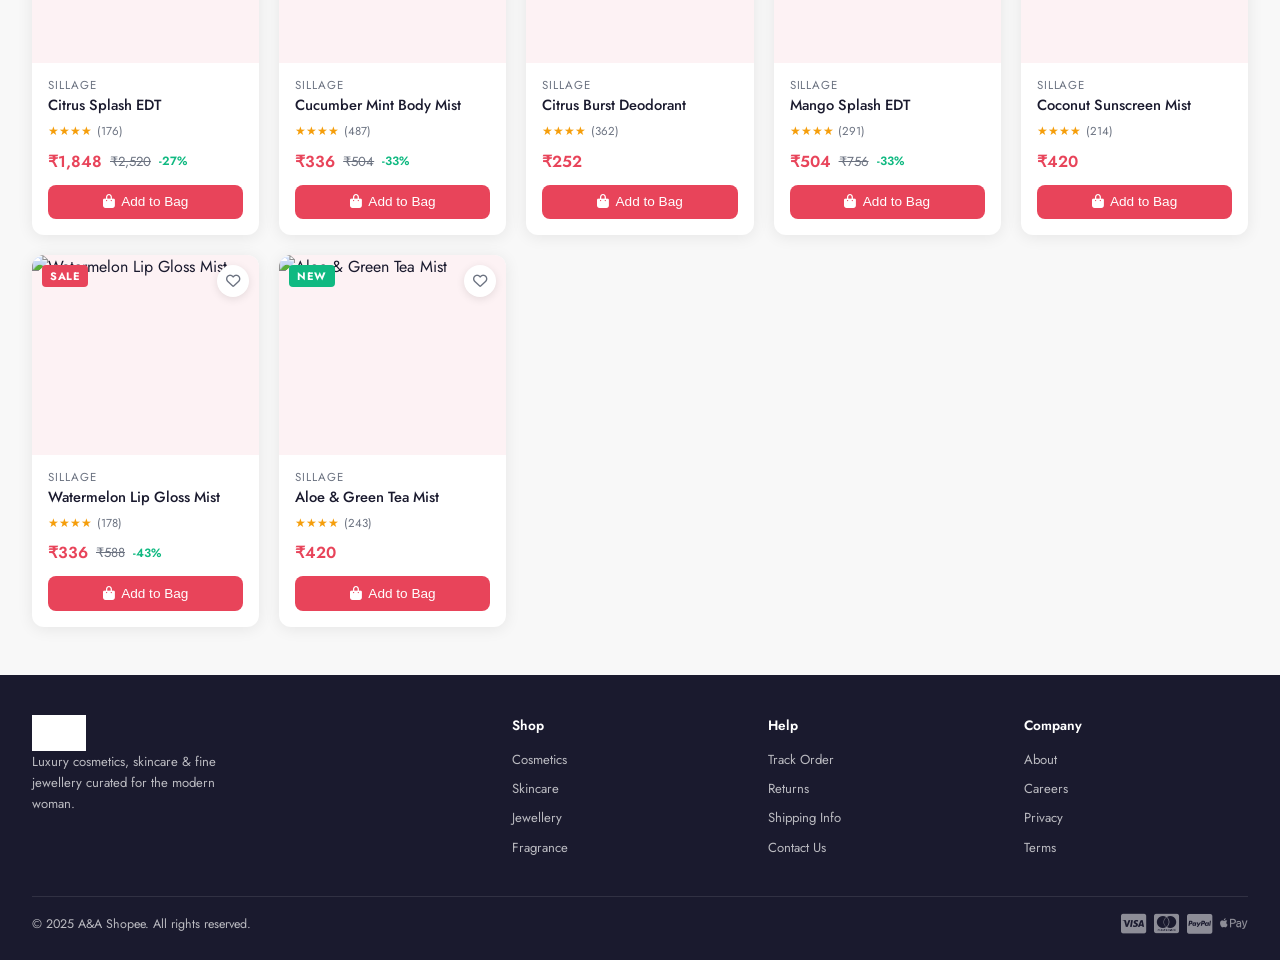
==== commit fd9dc9c4: "updated products" ====
--- a/index.html
+++ b/index.html
@@ -18,6 +18,7 @@
     <li><a href="#">Skincare</a></li>
     <li><a href="#">Jewellery</a></li>
     <li><a href="#">Collections</a></li>
+
   </ul>
   <div class="nav-search">
     <i class="fa-solid fa-magnifying-glass"></i>
@@ -225,6 +226,7 @@
   <div><b>Order Placed!</b><p>Thank you! Your order is confirmed 🎉</p></div>
 </div>
 
+<script src="src/js/products.js"></script>
 <script src="src/js/app.js"></script>
 </body>
 </html>
